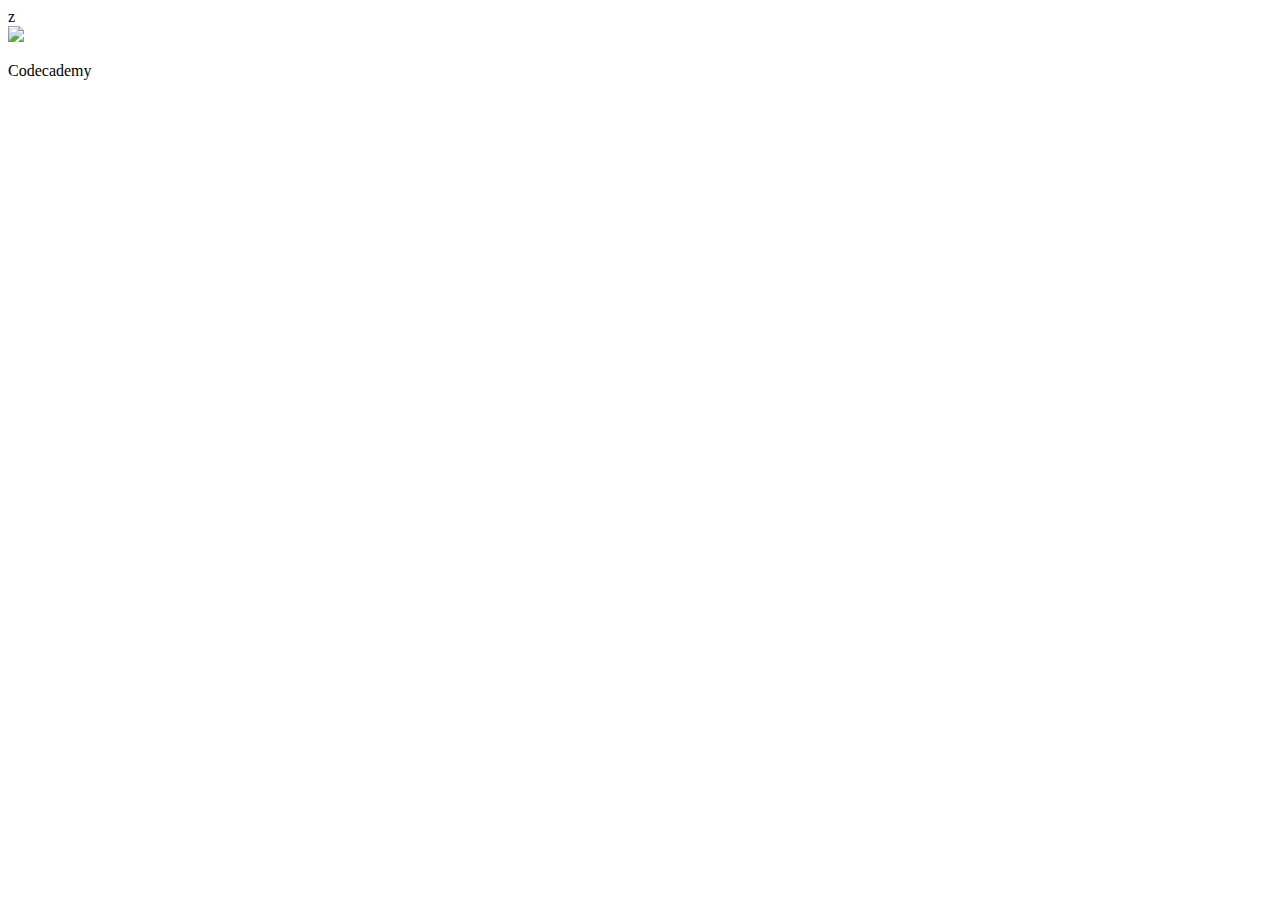
==== html-JavaScript/index.html @ 09afd5b0 "Html-JavaScript" ====
<!DOCTYPE html>
<html>
  <head>
    <link rel="stylesheet" href="style.css" />
  </head>

  <body>z
    <section class="container">
      <img src="normal.png" id="myImage" />
      <p onclick="blooming()">Codecademy</p>
    </section>

    <!-- Paste your code in the script element below:  -->
    <script>
      		function blooming() {
        var image = document.getElementById('myImage');
        if (image.src.match("normal")) {
          image.src = "flower.png";
        } else {
          image.src = "normal.png";
        }
      }
    </script>
  </body>
</html>
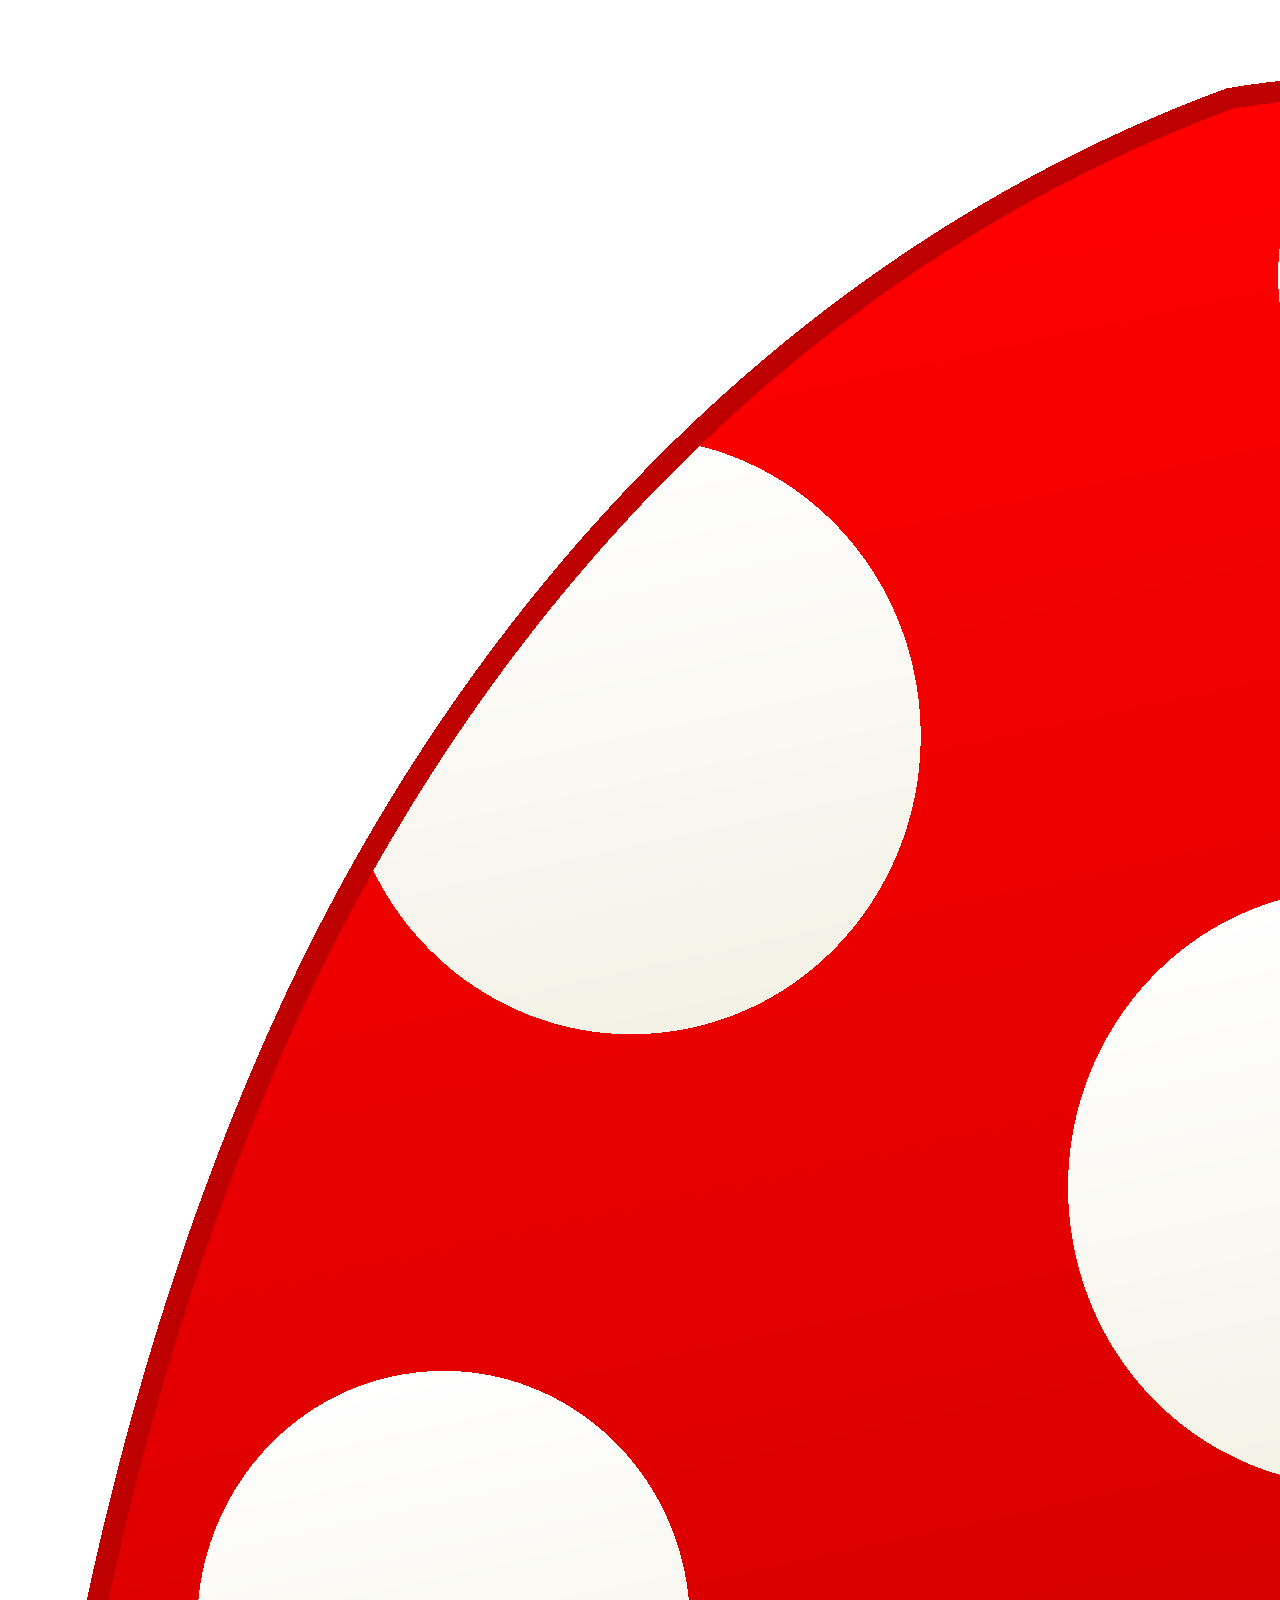
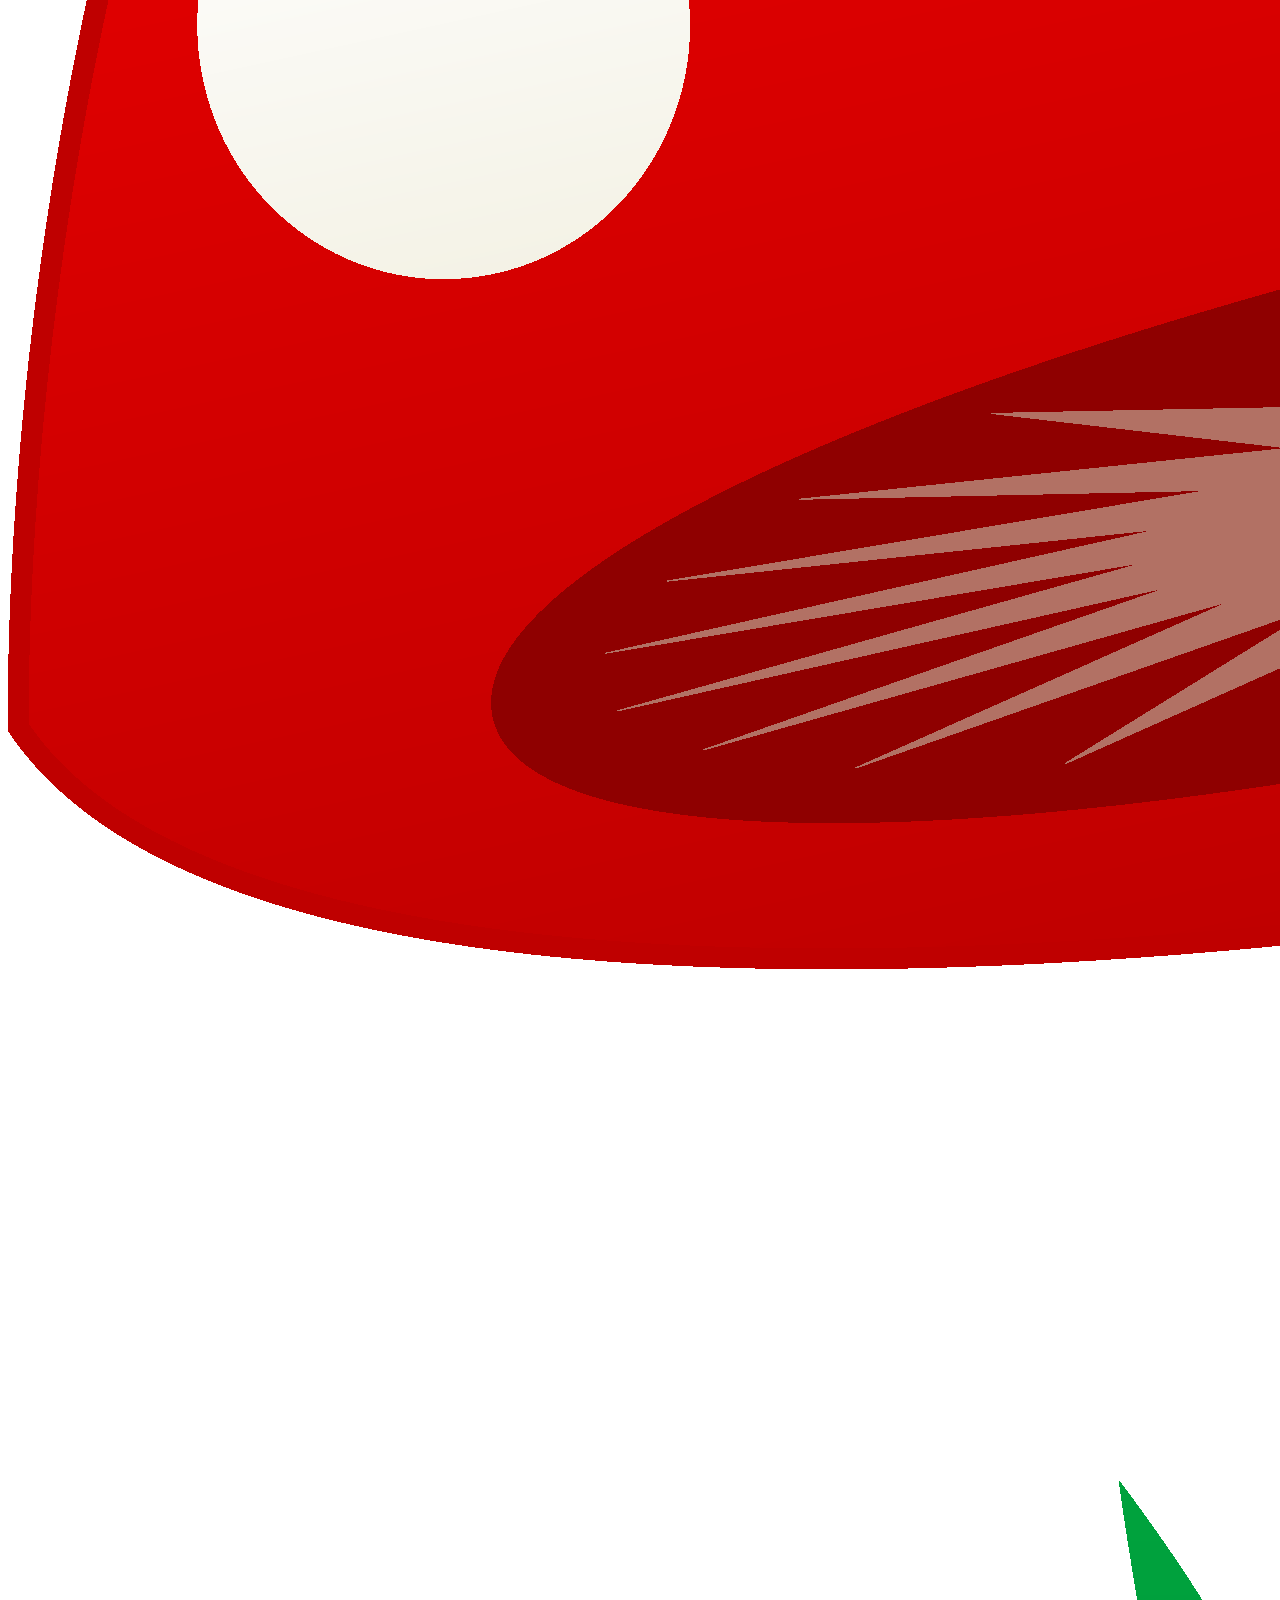
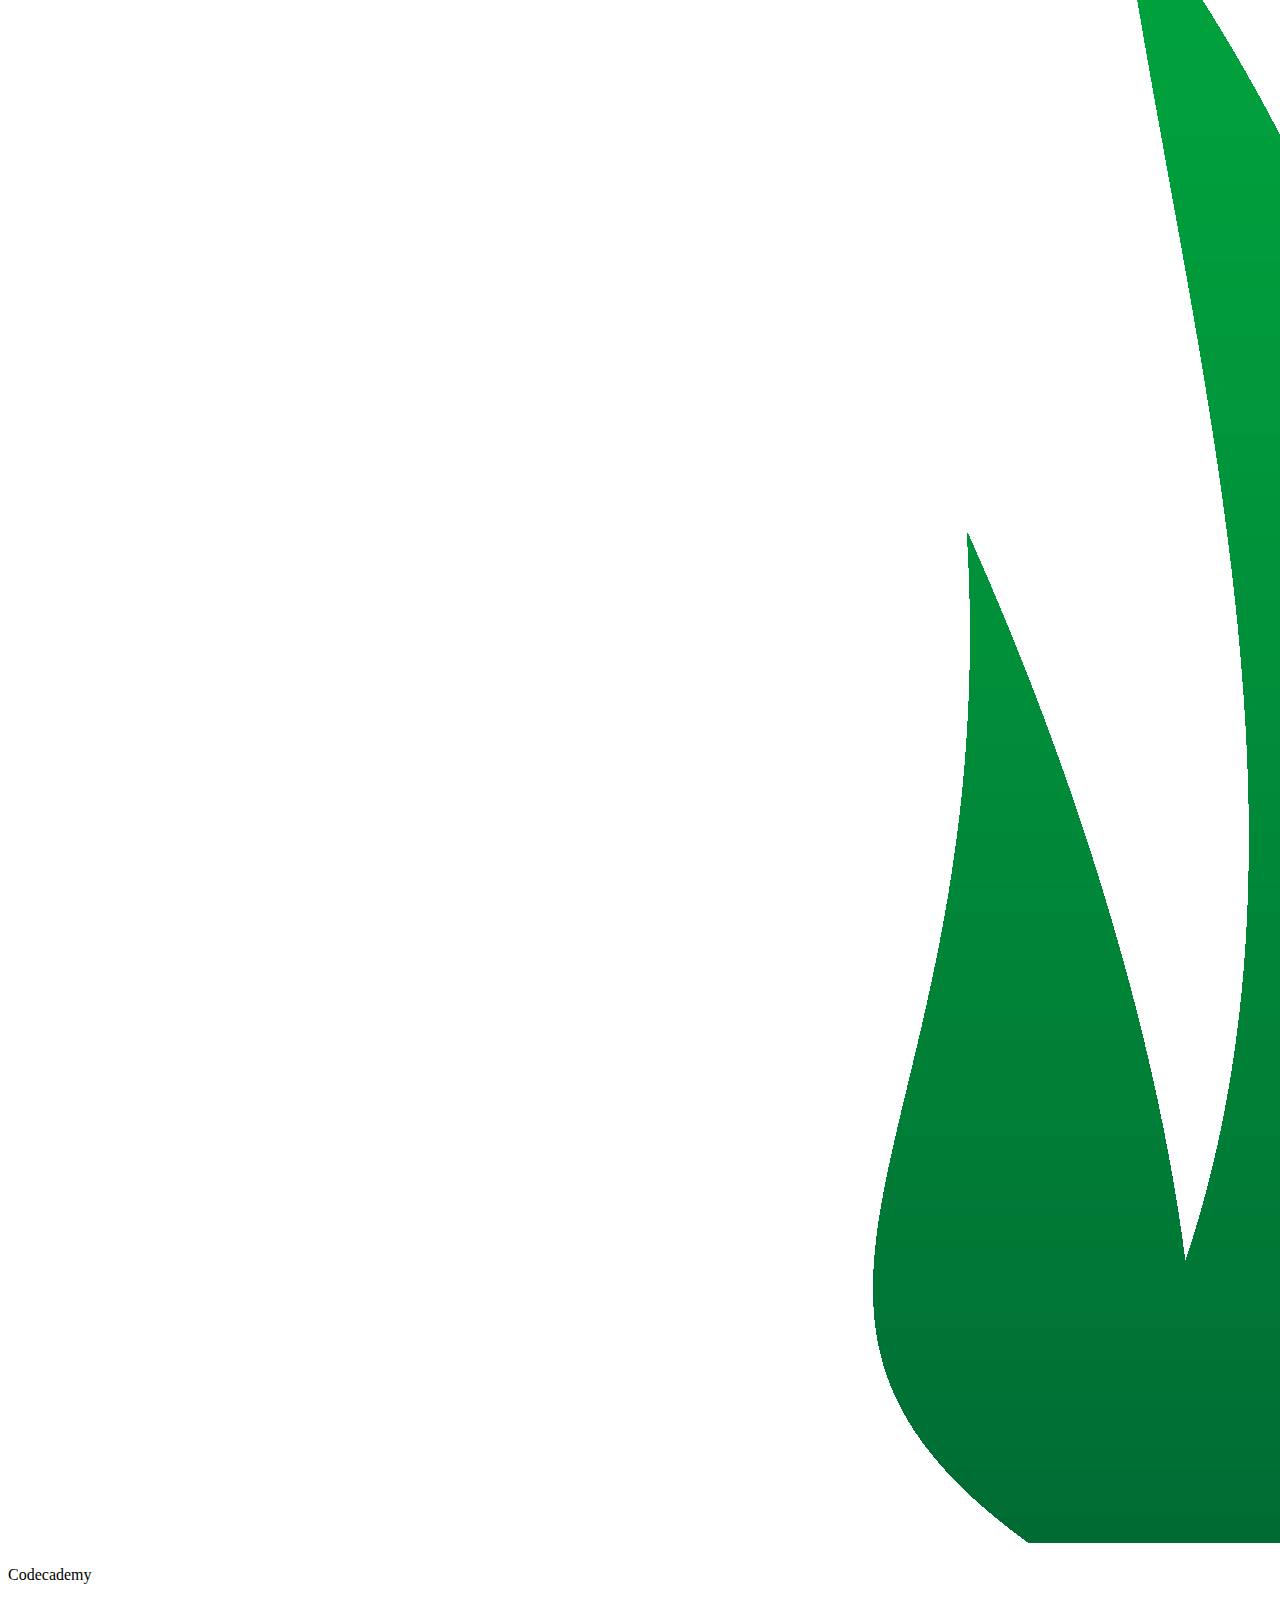
==== commit 87915248: "Html-JavaScript" ====
--- a/html-JavaScript/index.html
+++ b/html-JavaScript/index.html
@@ -4,9 +4,9 @@
     <link rel="stylesheet" href="style.css" />
   </head>
 
-  <body>z
+  <body>
     <section class="container">
-      <img src="normal.png" id="myImage" />
+      <img src="fungi.png" id="myImage" />
       <p onclick="blooming()">Codecademy</p>
     </section>
 
@@ -14,10 +14,10 @@
     <script>
       		function blooming() {
         var image = document.getElementById('myImage');
-        if (image.src.match("normal")) {
-          image.src = "flower.png";
+        if (image.src.match("fungi")) {
+          image.src = "red-rose.png";
         } else {
-          image.src = "normal.png";
+          image.src = "fungi.png";
         }
       }
     </script>
